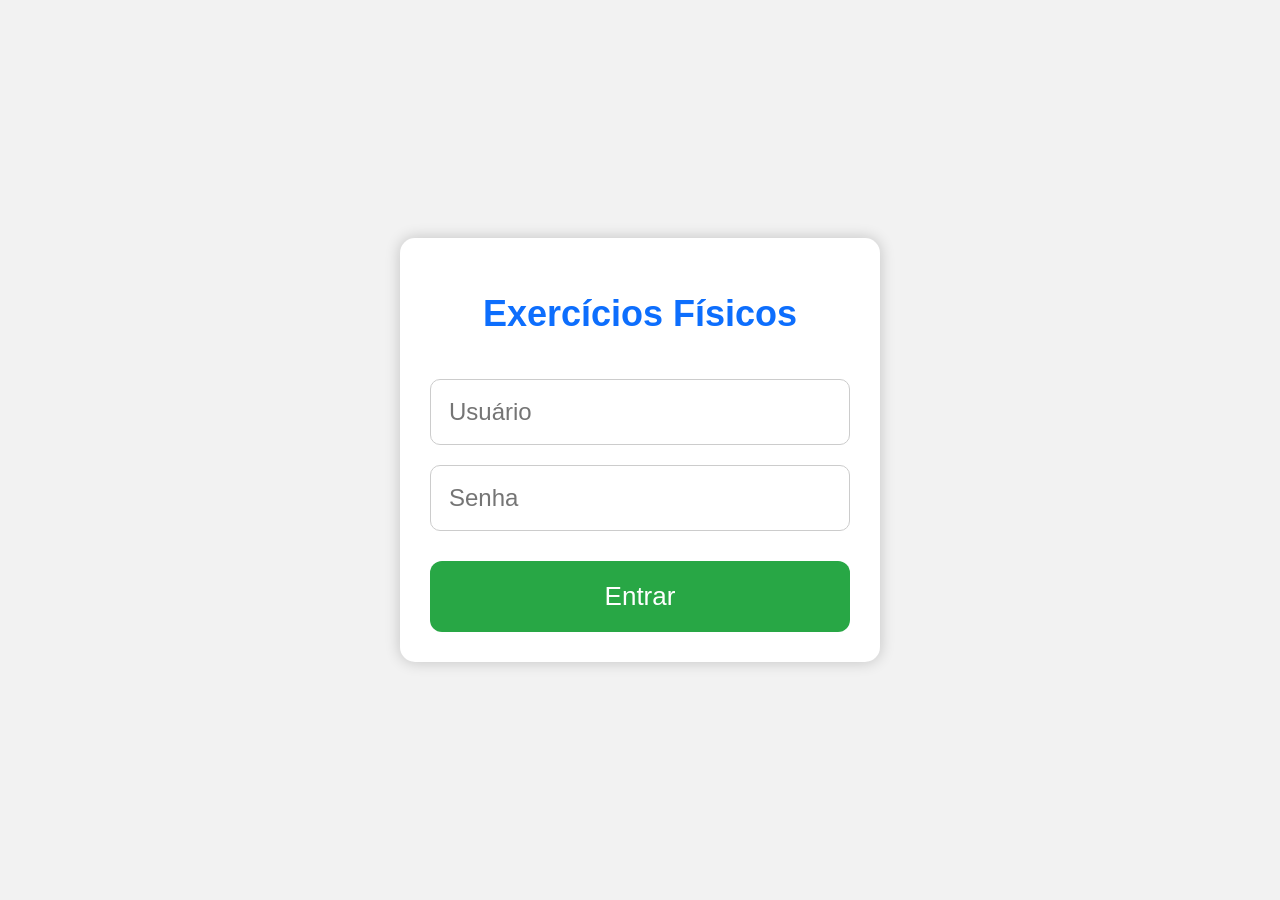
==== index.html @ 798c5ae9 "Subindo base do projeto com login" ====
<!DOCTYPE html>
<html lang="pt-BR">

<head>

    <meta charset="UTF-8">

    <meta name="viewport" content="width=device-width, initial-scale=1.0">

    <title>Exercícios</title>

    <link rel="stylesheet" href="style.css">

</head>

<body>

    <div class="container">

        <h1>Exercícios Físicos</h1>

        <input type="text" placeholder="Usuário" id="usuario">

        <input type="password" placeholder="Senha" id="senha">

        <button onclick="login()">
            Entrar
        </button>

    </div>

    <script src="script.js"></script>

</body>

</html>
---- style.css ----
body{

margin:0;

font-family:Arial;

background:#f2f2f2;

display:flex;

justify-content:center;

align-items:center;

height:100vh;

}

.container{

width:90%;

max-width:420px;

background:white;

padding:30px;

border-radius:15px;

box-shadow:0 0 15px rgba(0,0,0,.2);

text-align:center;

}

h1{

font-size:36px;

color:#0d6efd;

}

input{

width:100%;

padding:18px;

font-size:24px;

margin-top:20px;

border-radius:10px;

border:1px solid #ccc;

box-sizing:border-box;

}

button{

width:100%;

padding:20px;

font-size:26px;

margin-top:30px;

background:#28a745;

color:white;

border:none;

border-radius:12px;

cursor:pointer;

}

button:hover{

background:#23913d;

}
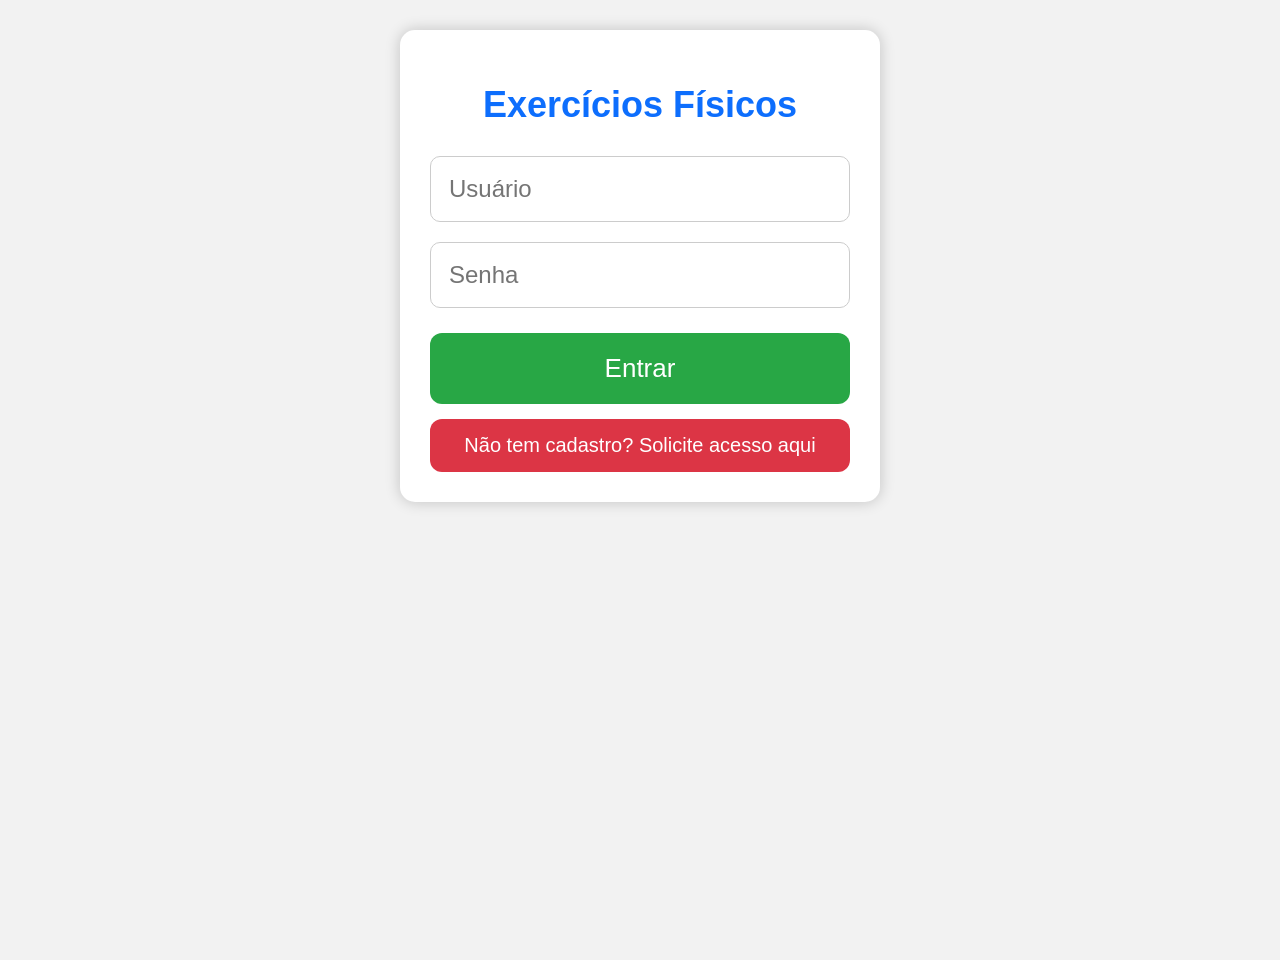
==== commit afa6827a: "adicionando usuarios e tambem o botao para solicitar acesso para quem ainda n tem" ====
--- a/index.html
+++ b/index.html
@@ -27,6 +27,10 @@
             Entrar
         </button>
 
+        <button class="botao-acesso" onclick="solicitarAcesso()">
+            Não tem cadastro? Solicite acesso aqui
+        </button>
+
     </div>
 
     <script src="script.js"></script>
--- a/style.css
+++ b/style.css
@@ -2,7 +2,7 @@
 
 margin:0;
 
-font-family:Arial;
+font-family:Arial, sans-serif;
 
 background:#f2f2f2;
 
@@ -10,80 +10,375 @@
 
 justify-content:center;
 
+align-items:flex-start;
+
+min-height:100vh;
+
+padding:30px 0;
+
+}
+
+.container{
+
+width:90%;
+
+max-width:420px;
+
+background:white;
+
+padding:30px;
+
+border-radius:15px;
+
+box-shadow:0 0 15px rgba(0,0,0,.2);
+
+text-align:center;
+
+}
+
+h1{
+
+font-size:36px;
+
+color:#0d6efd;
+
+margin-bottom:10px;
+
+}
+
+#saudacao{
+
+color:#0d6efd;
+
+font-size:28px;
+
+margin-bottom:20px;
+
+}
+
+input{
+
+width:100%;
+
+padding:18px;
+
+font-size:24px;
+
+margin-top:20px;
+
+border-radius:10px;
+
+border:1px solid #ccc;
+
+box-sizing:border-box;
+
+}
+
+button{
+
+width:100%;
+
+padding:20px;
+
+font-size:26px;
+
+margin-top:25px;
+
+background:#28a745;
+
+color:white;
+
+border:none;
+
+border-radius:12px;
+
+cursor:pointer;
+
+transition:.3s;
+
+}
+
+button:hover{
+
+background:#23913d;
+
+}
+
+.card-exercicio{
+
+margin-top:20px;
+
+display:flex;
+
+flex-direction:column;
+
 align-items:center;
 
-height:100vh;
-
-}
+}
+
+.card-exercicio h2{
+
+width:100%;
+
+text-align:center;
+
+font-size:30px;
+
+color:#0d6efd;
+
+margin-bottom:15px;
+
+}
+
+.card-exercicio h3{
+
+font-size:24px;
+
+margin-top:10px;
+
+}
+
+.card-exercicio img{
+
+display:block;
+
+width:100%;
+
+max-width:260px;
+
+height:180px;
+
+object-fit:contain;
+
+margin:20px auto;
+
+border-radius:12px;
+
+border:1px solid #ddd;
+
+background:#fff;
+
+}
+
+.card-exercicio p{
+
+width:100%;
+
+font-size:22px;
+
+line-height:1.5;
+
+text-align:left;
+
+}
+
+.informacoes{
+
+width:100%;
+
+margin-top:20px;
+
+background:#f5f5f5;
+
+padding:15px;
+
+border-radius:10px;
+
+box-sizing:border-box;
+
+}
+
+.informacoes p{
+
+font-size:24px;
+
+margin:10px 0;
+
+}
+
+.checkbox{
+
+margin-top:25px;
+
+display:flex;
+
+align-items:center;
+
+justify-content:center;
+
+gap:15px;
+
+font-size:22px;
+
+}
+
+.checkbox input{
+
+width:30px;
+
+height:30px;
+
+margin:0;
+
+}
+
+select,
+textarea{
+
+width:100%;
+
+padding:15px;
+
+font-size:20px;
+
+margin-top:15px;
+
+border-radius:10px;
+
+border:1px solid #ccc;
+
+box-sizing:border-box;
+
+}
+
+textarea{
+
+height:120px;
+
+resize:none;
+
+}
+
+.barra-progresso{
+
+width:100%;
+
+height:28px;
+
+background:#ddd;
+
+border-radius:20px;
+
+overflow:hidden;
+
+margin:20px 0 30px;
+
+}
+
+.progresso{
+
+width:0%;
+
+height:100%;
+
+background:#28a745;
+
+transition:width .5s ease;
+
+}
+
+#progressoTexto{
+
+font-size:24px;
+
+color:#333;
+
+margin-top:20px;
+
+margin-bottom:10px;
+
+}
+
+hr{
+
+margin:40px 0;
+
+}
+
+button:last-child{
+
+background:#dc3545;
+
+}
+
+button:last-child:hover{
+
+background:#b52b3a;
+
+}
+
+@media (max-width:480px){
 
 .container{
 
-width:90%;
-
-max-width:420px;
-
-background:white;
-
-padding:30px;
-
-border-radius:15px;
-
-box-shadow:0 0 15px rgba(0,0,0,.2);
-
-text-align:center;
+width:95%;
+
+padding:20px;
 
 }
 
 h1{
 
-font-size:36px;
-
-color:#0d6efd;
-
-}
-
-input{
-
-width:100%;
-
-padding:18px;
-
-font-size:24px;
-
-margin-top:20px;
-
-border-radius:10px;
-
-border:1px solid #ccc;
-
-box-sizing:border-box;
+font-size:30px;
+
+}
+
+#saudacao{
+
+font-size:24px;
+
+}
+
+.card-exercicio h2{
+
+font-size:26px;
+
+}
+
+.card-exercicio p{
+
+font-size:20px;
+
+}
+
+.informacoes p{
+
+font-size:20px;
 
 }
 
 button{
 
-width:100%;
-
-padding:20px;
-
-font-size:26px;
-
-margin-top:30px;
-
-background:#28a745;
-
-color:white;
-
-border:none;
-
-border-radius:12px;
-
-cursor:pointer;
-
-}
-
-button:hover{
-
-background:#23913d;
+font-size:22px;
+
+padding:16px;
+
+}
+
+.card-exercicio img{
+
+max-width:220px;
+
+height:160px;
+
+}
+
+}
+
+.botao-acesso {
+
+    background: #0d6efd;
+
+    font-size: 20px;
+
+    padding: 15px;
+
+    margin-top: 15px;
+
+}
+
+.botao-acesso:hover {
+
+    background: #0b5ed7;
 
 }
